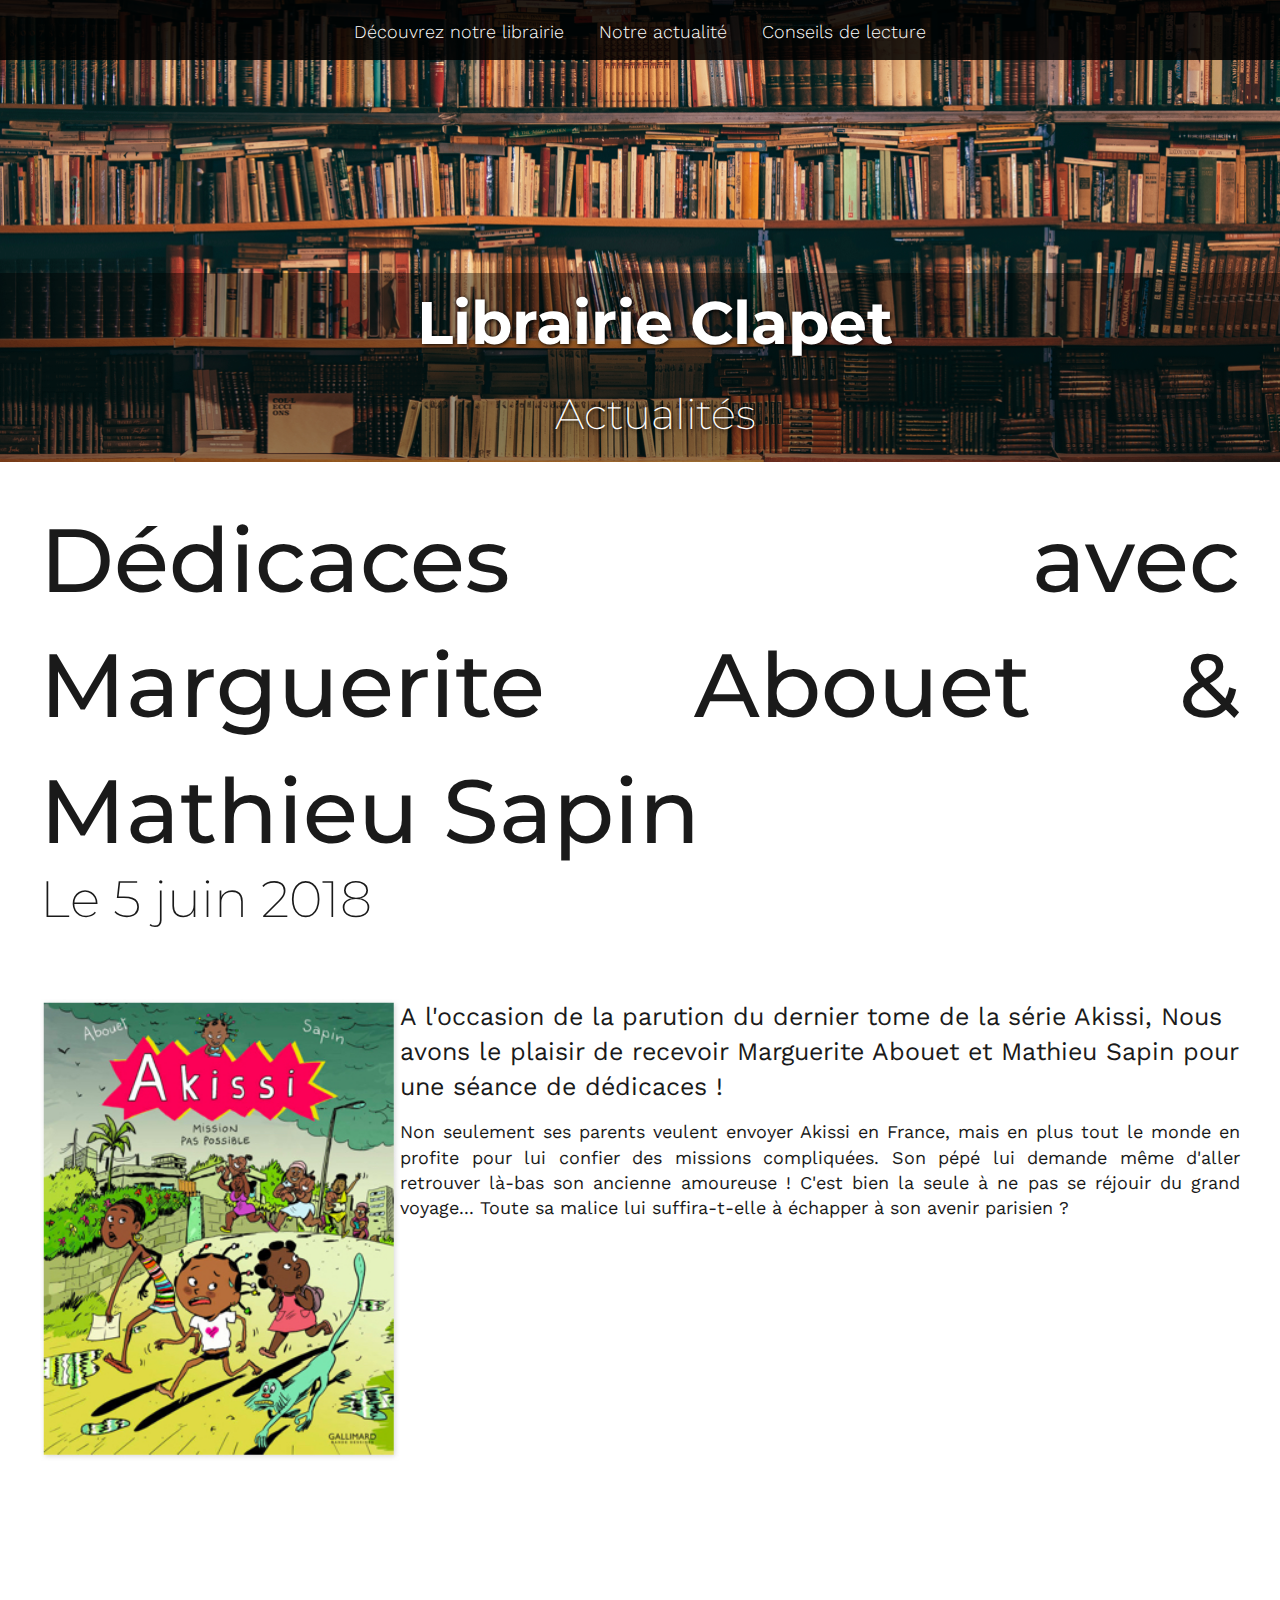
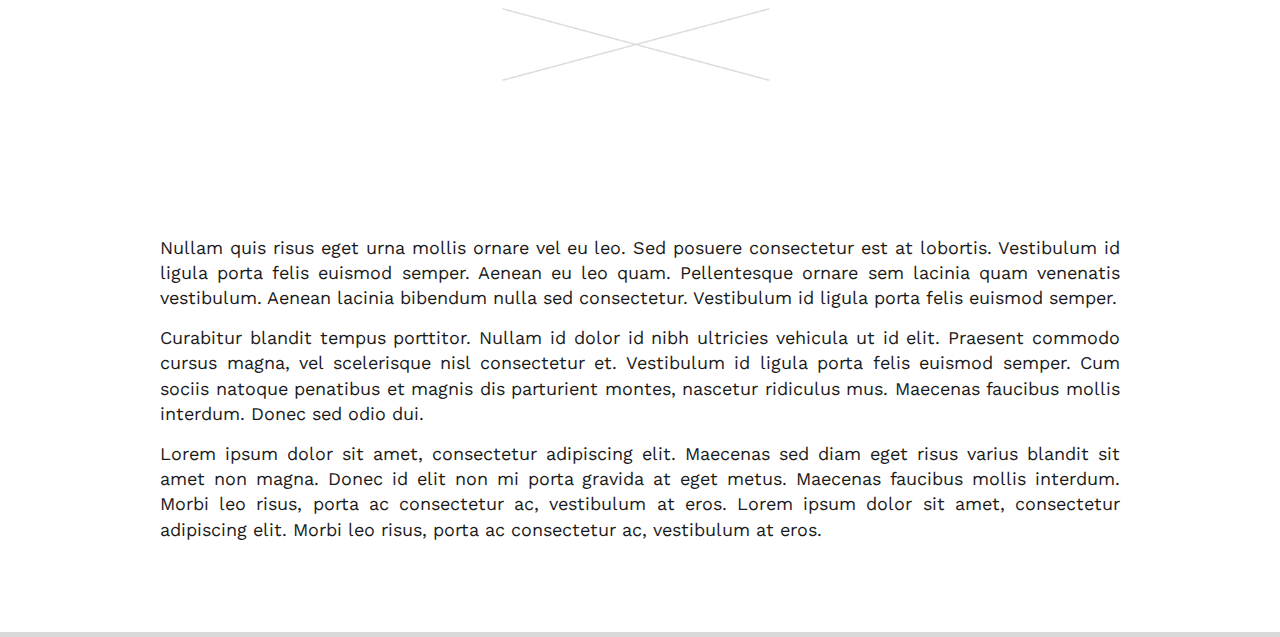
==== actualités.html @ 8cfcf107 "Page actualités" ====
<!DOCTYPE html>
<html>
  <head>
    <title>Librairie Clapet</title>
    <meta name="description" content="Librairie généraliste et enthousiaste !">
    <meta charset="utf-8">
    <meta http-equiv="Content-Type" content="text/html; charset=utf-8">
    <meta http-equiv="X-UA-Compatible" content="IE=edge,chrome=1">
    <meta name="viewport" content=", width=device-width, initial-scale=1">
    <link rel="shortcut icon" href="./img/favicon.ico">
    <link rel="apple-touch-icon" href="./img/favicon.ico">
    <link rel="stylesheet" href="./css/reset.css">
    <link rel="stylesheet" href="./css/main.css">
    <link href="https://fonts.googleapis.com/css?family=Montserrat:200,300,400,500,600,700|Work+Sans" rel="stylesheet">

  </head>
  <body>
    <div class="header page-single conseils-de-lecture" id="header">
      <nav class="header__nav nav-main">
        <ul class="nav-main__list container">
          <li class="nav-main__item"><a class="nav-main__link" href="./decouvrez-notre-librairie.html">Découvrez notre librairie</a></li>
          <li class="nav-main__item"><a class="nav-main__link" href="./notre-actualite.html">Notre actualité</a></li>
          <li class="nav-main__item"><a class="nav-main__link" href="./conseils-de-lecture.html">Conseils de lecture</a></li>
        </ul>
      </nav><a class="header__content container" href="./index.html">
        <h1 class="header__title">Librairie Clapet</h1>
        <p class="header__subtitle">Actualités</p></a>
    </div>
    <div class="container container-big page-single conseils-de-lecture">
      <div class="page-single__header">
        <h2 class="page-single__title">Dédicaces avec Marguerite Abouet & Mathieu Sapin</h2>
        <h2 class="page-single__subtitle">Le 5 juin 2018</h2>
      </div>
<div class="colonnes">
      <div class="bitmap">

      <img src="./img/bitmap.jpg">
      </div>
<div class="bloc-texte">

      <p class="chapo2">A l'occasion de la parution du dernier tome de la série Akissi, Nous avons le plaisir de recevoir Marguerite Abouet et Mathieu Sapin pour une séance de dédicaces !</p>
      
      <p>Non seulement ses parents veulent envoyer Akissi en France, mais en plus tout le monde en profite pour lui confier des missions compliquées. Son pépé lui demande même d'aller retrouver là-bas son ancienne amoureuse ! C'est bien la seule à ne pas se réjouir du grand voyage... Toute sa malice lui suffira-t-elle à échapper à son avenir parisien ?</p>
      
     </div></div></div>
<div class='croix'>
  <img class = "croix" src="img/croix.PNG" alt=""></div>

     <div class= 'texte-2'>

    
      <p>Nullam quis risus eget urna mollis ornare vel eu leo. Sed posuere consectetur est at lobortis. Vestibulum id ligula porta felis euismod semper. Aenean eu leo quam. Pellentesque ornare sem lacinia quam venenatis vestibulum. Aenean lacinia bibendum nulla sed consectetur. Vestibulum id ligula porta felis euismod semper.</p>
      <p>Curabitur blandit tempus porttitor. Nullam id dolor id nibh ultricies vehicula ut id elit. Praesent commodo cursus magna, vel scelerisque nisl consectetur et. Vestibulum id ligula porta felis euismod semper. Cum sociis natoque penatibus et magnis dis parturient montes, nascetur ridiculus mus. Maecenas faucibus mollis interdum. Donec sed odio dui.</p>
      <p>Lorem ipsum dolor sit amet, consectetur adipiscing elit. Maecenas sed diam eget risus varius blandit sit amet non magna. Donec id elit non mi porta gravida at eget metus. Maecenas faucibus mollis interdum. Morbi leo risus, porta ac consectetur ac, vestibulum at eros. Lorem ipsum dolor sit amet, consectetur adipiscing elit. Morbi leo risus, porta ac consectetur ac, vestibulum at eros.</p>
    </div> </div>
    <script src="./js/main.js"></script>
  </body>
</html>
---- css/main.css ----
/**
* -----------
* Global
* -----------
*/

body {
  margin: auto;
  border-bottom: 5px solid #d9d9d9;
  padding-bottom: 75px;
  font-family: 'Work Sans', sans-serif;
  font-weight: 400;
  color: #1a1a1a;
}

p, li, td, th, textarea, caption, pre, blockquote, label, input, select, textarea {
  font-size: 18px;
  line-height: 1.4;
}

li {
  margin: 5px 0;
}

p {
  margin: 15px 0;
}

b, strong, optgroup {
  font-weight: 700;
}

h1 {
  margin: 25px 0;
  font-size: 64px;
  font-weight: 700;
}

h2 {
  margin: 25px 0;
  font-size: 64px;
  font-weight: 200;

}

h3 {
  margin: 25px 0;
  font-size: 2.6em;
  font-weight: 200;
}

h4 {
  margin: 20px 0;
  font-size: 1.6em;
}

h5 {
  margin: 20px 0;
  font-size: 1.6em;
}

h6 {
  margin: 15px 0;
  font-size: 1.4em;
}

h1, h2, h3, h4, h5, h6 {
  font-family: 'Montserrat', sans-serif;
  line-height: 1;
}

a, button {
  color: #d86324;
  text-decoration: none;
}
a:hover, button:hover {
  text-decoration: underline;
}

button {
  background-color: transparent;
  color: #d86324;
}


/**
* -----------
* Layout
* -----------
*/

.container {
  margin: auto;
  padding: 0 15px;
  width: 960px;
  max-width: 100%;
  text-align: center
}
.container-big {
  width: 1200px;
}

.text-container {
  margin: auto;
  max-width: 960px;
}

.columns {
  display: flex;
}

.column {
  max-width: 100%;
}

.column + .column {
  margin-left: 40px;
}

.column--50 {
  width: 50%;
}

.column--grow {
  flex-grow: 1;
}

.column--shrink {
  flex-shrink: 1;
}

.column--580 {
  width: 580px;
}


/**
* -----------
* Objects
* -----------
*/

.list-inline {
  display: block;
  margin: 0;
  padding: 0;
}
.list-inline > * {
  display: inline-block;
  margin: 5px;
  padding: 0;
}

@media screen and (min-width: 780px) {
  .list-flex {
    display: flex;
    justify-content: space-between;
  }
}

.link-block {
  display: block;
  color: inherit;
}
.link-block:hover {
  text-decoration: none;
}

.align-left {
  text-align: left;
}

.align-center {
  text-align: center;
}

.align-right {
  text-align: right;
}

.align-justify {
  text-align: justify;
}

.align-justify.align-center {
  text-align-last: center;
}

/**
* texts & images
*/

.important {
  font-size: 2.5em;
}

.introduction {
  font-size: 1.7em;
}

.chapo {
  font-size: 25px;
  text-align: center;
  font-family: 'Work Sans', sans-serif;
  font-weight: 400;
  max-width: 960px;
  margin-left: auto;
  margin-right: auto;
  padding-top: 85px;
  margin: 0px;
}

.full-width {
  display: block;
  width: 100%;
  margin: 50px auto;
}


/**
* -----------
* Components
* -----------
*/


/**
* header
*/
.header {
  position: relative;
  margin-right: auto;
  margin-left: auto;
  margin-bottom: 35px;
  height: 462px;
  background: url("../img/background.png");
  background-size: cover;
  background-position: center bottom;
  overflow: hidden;
}


.header__content {
  display: block;
  margin: 0;
  position: absolute;
  padding-top: 20px;
  bottom: 0;
  width: 100%;
  text-align: center;
  color: white;
  font-family: 'Montserrat', sans-serif;
  text-shadow: 1px 1px 4px #000;
  background: rgba(0, 0, 0, 0.4);
}
.header__content:hover {
  text-decoration: none;
}

.header__title {
  margin: 0;
  font-size: 60px;
  margin-bottom: 32px;
  font-weight: 700;
}

.header__subtitle {
  margin: 0;
  margin-bottom: 18px;
  font-size: 42px;
  text-shadow: 1px 1px 5px #000;
  font-weight: 200;
  font-family: 'Montserrat', sans-serif;

}


.header__nav {
  background-color: rgba(0, 0, 0, 0.85);
}

.nav-main__item {
  display: inline-block;
  font-size: 18px;
  font-weight: 300;
  margin: 0px;
}

.nav-main__link {
  display: block;
  padding: 10px;
  color: #fff;
  padding-top: 19px;
  padding-bottom: 16px;
  padding-right: 15px;
  padding-left: 15px;
}
.nav-main__link:hover {
  text-decoration: none;
  color: #d86324;
}


/**
* separator
*/
.separator {
  display: block;
  margin: 50px auto;
  width: 200px;
  height: 1px;
  border: none;
  background-color: #d9d9d9;
}

.croix {
  padding-top: 60px;
  padding-bottom: 60px;
  display: block;
  margin: auto;
 
}

/**
* honey-pot
*/

.honey-pot-list {
  text-align: center;
  display: flex;
  justify-content: space-around;
}

.honey-pot {
  display: inline-block;
  margin: 0 30px 35px 30px;
  text-align: center;
}

.honey-pot__link {
  color: #303044;
}
.honey-pot__link:hover {
  color: #d86324;
}

.honey-pot__thumbnail {
  position: relative;
  display: inline-block;
  margin-bottom: 10px;
  filter: grayscale(0);
}

.honey-pot__thumbnail:hover {
  filter: grayscale(60%);
}

.honey-pot__thumbnail img {
  display: block;
}

.honey-pot__title {
  margin: 0;
  font-size: 26px;
  font-weight: 600;
  font-family: 'Montserrat', sans-serif;
}

.honey-pot__subtitle {
  margin: 0;
  font-size: 22px;
  font-weight: 300;
  font-family: 'Montserrat', sans-serif;
}



/**
* news
*/

.news__link:hover {
  color: #d86324;
}

.news__link:hover .news__thumbnail {
  -webkit-filter: grayscale(60%);
  filter: grayscale(60%);
  -webkit-transition-delay: 0ms;
  -o-transition-delay: 0ms;
  transition-delay: 0ms;
}


.news__thumbnail {
  margin-bottom: 10px;
  filter: grayscale(0);
}

.news__image {
  display: block;
  width: 100%;
}

.news__date {
  margin: 0;
  font-size: 18px;
  color: #e8a27d;
  font-family: 'Montserrat', sans-serif;
  text-align: left;

}

.news__title {
  margin: 0 0 15px;
  font-weight: 500;
  font-size: 20px;
  line-height: 1.4;
  font-family: 'Montserrat', sans-serif;
  text-align: left;
}

.news__text {
  margin: 0;
  font-size: 15px;
  line-height: 1.4;
  text-align: left;
}

.page-list .news {
  margin: 0 auto 20px auto;
  border-bottom: 1px solid #b0b0c5;
  padding-bottom: 20px;
  max-width: 320px;
}

.news--main {
  padding-bottom: 35px;
  border-bottom: 1px solid #b0b0c5;
}
.news--main .news__link {
  display: flex;
  align-items: flex-start;
}
.news--main .news__thumbnail {
  margin-bottom: 0;
  margin-right: 40px;
  min-width: 360px;
}

/**
* news-list
*/
.news-list {
  display: grid;
  grid-gap: 35px;
  grid-template-columns: repeat(3, 1fr);
  grid-template-rows: auto;
  margin-bottom: 35px;
}

.news-list .news-list__news--main {
  grid-column: span 3;
}

.news-list__news {
  grid-column: span 1;

}
.news-big {
  display: grid;
  grid-column: span 3;
  grid-gap: 35px;
  grid-template-columns: repeat(3, 1fr);
  grid-template-rows: auto;
  border-bottom: 1px solid #b0b0c5;
  padding-bottom: 25px;
}

.news-texte {
  grid-column: span 2;

  text-align: left;
}
/**
* -----------
* Trumps
* -----------
*/


/**
* single
*/
.page-single {
  text-align: justify;
}

.page-single__header {
  margin-bottom: 75px;
}

.page-single__title {
  margin: 0;
  font-size: 5.6em;
  line-height: 1.4;
  font-weight: 500;
}

.page-single__subtitle {
  margin: 0;
  font-size: 3.2em;
  font-weight: 200;
}


/**
* decouvrez-notre-librairie
*/
.container.decouvrez-notre-librairie {
  text-align: center;
}

/**
* index
*/
.index-title {
  text-align: center;
  margin-bottom: 75px;
  margin-top: 0px;
  
}

/**
*citation
*/

.texte-citation {
  color: #e8a27d;
border-left: 2px solid #d9d9d9;
font-family: 'Montserrat', sans-serif;
font-size: 24px;
font-weight: 200;
padding-left: 12px;
margin-top: 50px;
}

.auteur-citation {
  color: #1a1a1a;
  text-align: right;
  font-family: 'Work Sans', sans-serif;

}
.colonnes {
  display: flex;
}

.image-couverture {
  min-width: 50%;
  margin-right: 40px;
  align-items: center;
}

.chapo2 {
  text-align: left;
  font-size: 25px;
  font-family: 'Work Sans', sans-serif;
  font-weight: 400;
  max-width: 960px;
  margin-left: auto;
  margin-right: auto;
  margin: 0px;
}
.texte-2  {
  margin: auto;
  padding: 0 15px;
  width: 960px;
  max-width: 100%;
  text-align: justify;
}

.image-magasin {
  margin-top: 40px;
margin-right: auto; 
margin-left : auto;
padding:  15px;
width: 1200px;
max-width: 100%;
text-align: center;
}

.map {
  width: 100%;
}

.bitmap {
  min-width: 30%;
  align-items: center;
}

.bitmap img {
  width: 100%;
}
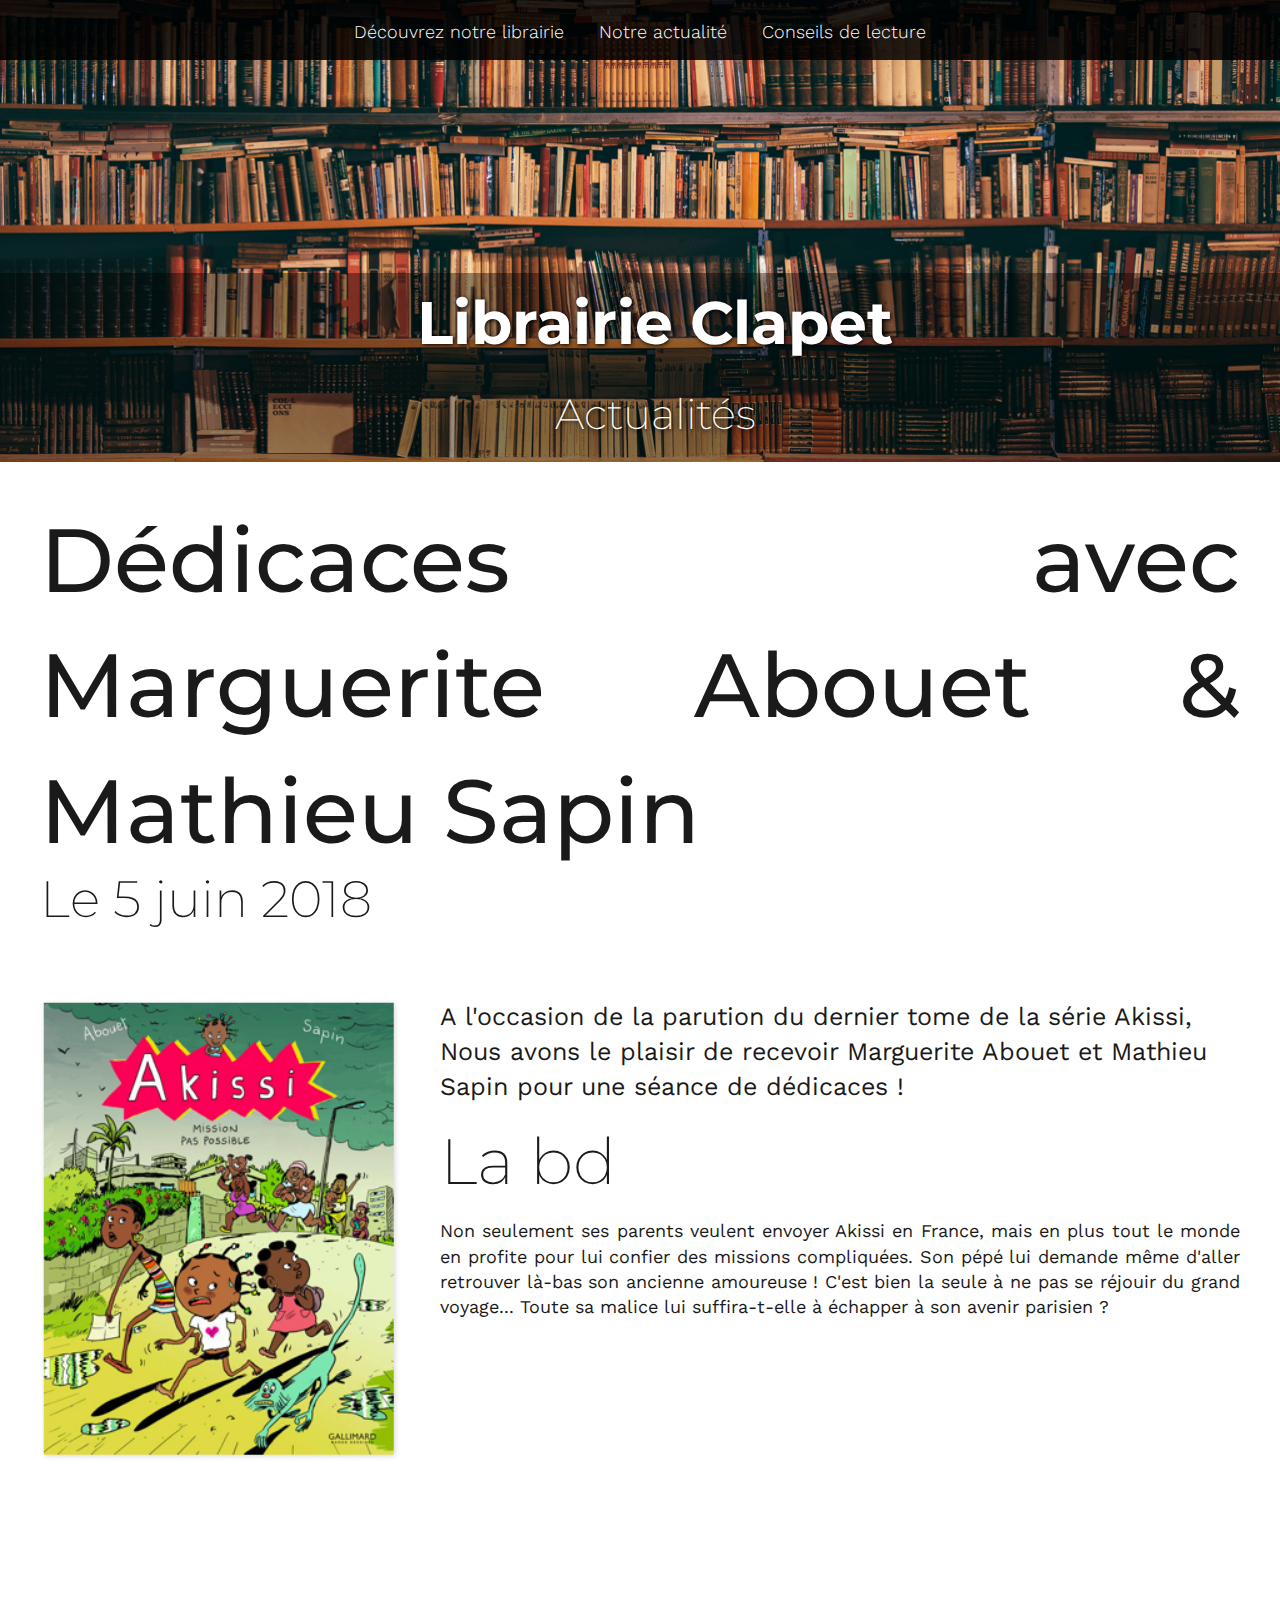
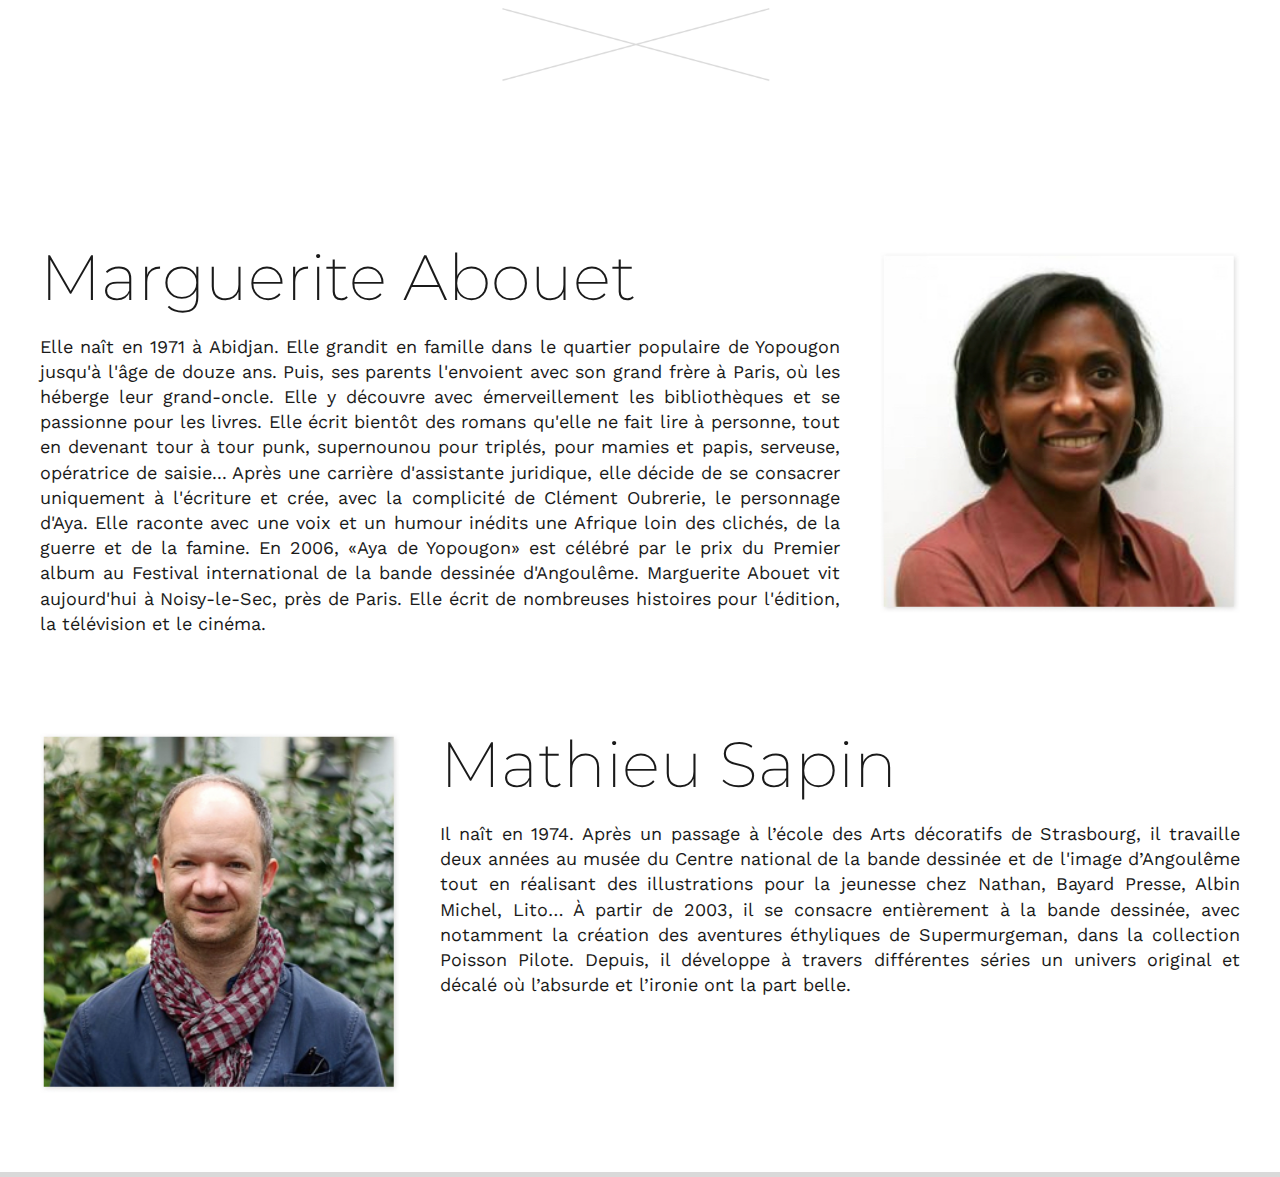
==== commit 58345165: "Page actualité finie" ====
--- a/actualités.html
+++ b/actualités.html
@@ -36,23 +36,49 @@
 
       <img src="./img/bitmap.jpg">
       </div>
-<div class="bloc-texte">
+<div class="bloc-texte1">
 
       <p class="chapo2">A l'occasion de la parution du dernier tome de la série Akissi, Nous avons le plaisir de recevoir Marguerite Abouet et Mathieu Sapin pour une séance de dédicaces !</p>
-      
+    <h2 class= "title_actualite_1"> La bd </h2>
       <p>Non seulement ses parents veulent envoyer Akissi en France, mais en plus tout le monde en profite pour lui confier des missions compliquées. Son pépé lui demande même d'aller retrouver là-bas son ancienne amoureuse ! C'est bien la seule à ne pas se réjouir du grand voyage... Toute sa malice lui suffira-t-elle à échapper à son avenir parisien ?</p>
       
-     </div></div></div>
+     </div></div>
+
+
 <div class='croix'>
   <img class = "croix" src="img/croix.PNG" alt=""></div>
 
-     <div class= 'texte-2'>
 
-    
-      <p>Nullam quis risus eget urna mollis ornare vel eu leo. Sed posuere consectetur est at lobortis. Vestibulum id ligula porta felis euismod semper. Aenean eu leo quam. Pellentesque ornare sem lacinia quam venenatis vestibulum. Aenean lacinia bibendum nulla sed consectetur. Vestibulum id ligula porta felis euismod semper.</p>
-      <p>Curabitur blandit tempus porttitor. Nullam id dolor id nibh ultricies vehicula ut id elit. Praesent commodo cursus magna, vel scelerisque nisl consectetur et. Vestibulum id ligula porta felis euismod semper. Cum sociis natoque penatibus et magnis dis parturient montes, nascetur ridiculus mus. Maecenas faucibus mollis interdum. Donec sed odio dui.</p>
-      <p>Lorem ipsum dolor sit amet, consectetur adipiscing elit. Maecenas sed diam eget risus varius blandit sit amet non magna. Donec id elit non mi porta gravida at eget metus. Maecenas faucibus mollis interdum. Morbi leo risus, porta ac consectetur ac, vestibulum at eros. Lorem ipsum dolor sit amet, consectetur adipiscing elit. Morbi leo risus, porta ac consectetur ac, vestibulum at eros.</p>
-    </div> </div>
-    <script src="./js/main.js"></script>
+
+  <div class="colonnes">
+     <div class= 'bloc-texte2'>
+        <h2 class= "title_actualite_1"> Marguerite Abouet </h2>
+      <p>Elle naît en 1971 à Abidjan. Elle grandit en famille dans le quartier populaire de Yopougon jusqu'à l'âge de douze ans. Puis, ses parents l'envoient avec son grand frère à Paris, où les héberge leur grand-oncle. Elle y découvre avec émerveillement les bibliothèques et se passionne pour les livres. Elle écrit bientôt des romans qu'elle ne fait lire à personne, tout en devenant tour à tour punk, supernounou pour triplés, pour mamies et papis, serveuse, opératrice de saisie... Après une carrière d'assistante juridique, elle décide de se consacrer uniquement à l'écriture et crée, avec la complicité de Clément Oubrerie, le personnage d'Aya. Elle raconte avec une voix et un humour inédits une Afrique loin des clichés, de la guerre et de la famine. En 2006, «Aya de Yopougon» est célébré par le prix du Premier album au Festival international de la bande dessinée d'Angoulême. Marguerite Abouet vit aujourd'hui à Noisy-le-Sec, près de Paris. Elle écrit de nombreuses histoires pour l'édition, la télévision et le cinéma.</p>
+     </div>
+   
+      <div class="bitmap2">
+
+          <img src="./img/bitmap2.png">
+          </div>
+   
+   </div>
+  
+
+    <div class="colonnes">
+        <div class="portrait-homme">
+
+            <img src="./img/portrait-homme.png">
+            </div>
+
+            <div class= 'bloc-texte3'>
+                <h2 class= "title_actualite_1"> Mathieu Sapin </h2>
+              <p>Il naît en 1974. Après un passage à l’école des Arts décoratifs de Strasbourg, il travaille deux années au musée du Centre national de la bande dessinée et de l'image d’Angoulême tout en réalisant des illustrations pour la jeunesse chez Nathan, Bayard Presse, Albin Michel, Lito… À partir de 2003, il se consacre entièrement à la bande dessinée, avec notamment la création des aventures éthyliques de Supermurgeman, dans la collection Poisson Pilote. Depuis, il développe à travers différentes séries un univers original et décalé où l’absurde et l’ironie ont la part belle.</p>
+             </div></div>
+
+
+            </div> </div>
+
+
+   <script src="./js/main.js"></script>
   </body>
 </html>
--- a/css/main.css
+++ b/css/main.css
@@ -601,4 +601,39 @@
 
 .bitmap img {
   width: 100%;
+}
+
+.bloc-texte1 {
+  margin-left: 40px;
+}
+
+.bitmap2 {
+  min-width: 30%;
+  align-items: center;
+  
+}
+
+.bitmap2 img {
+  width: 100%;
+  margin-top: 32px;
+}
+
+.portrait-homme {
+  min-width: 30%;
+  align-items: center;
+ 
+}
+
+.portrait-homme img {
+  width: 100%;
+  margin-top: 26px;
+}
+
+.bloc-texte2 {
+  margin-right: 40px;
+  margin-bottom: 56px;
+}
+
+.bloc-texte3 {
+  margin-left: 40px;
 }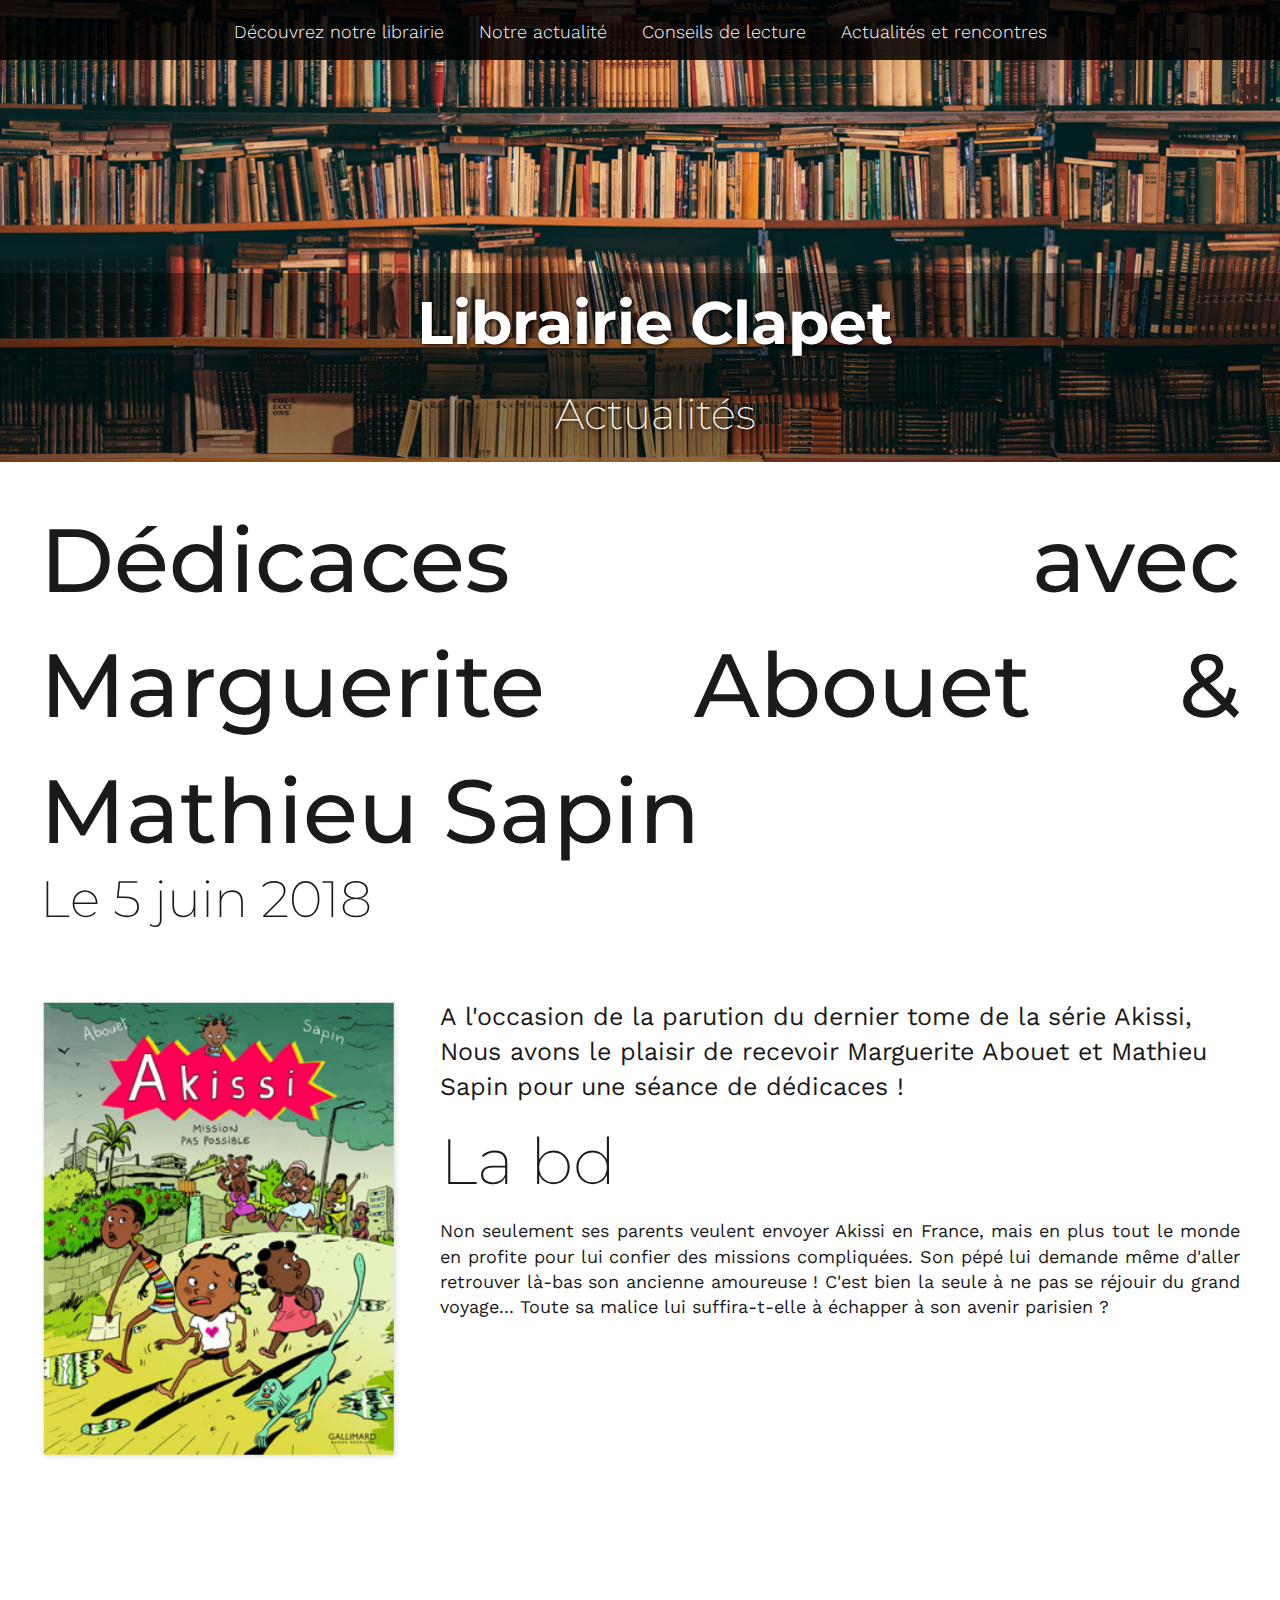
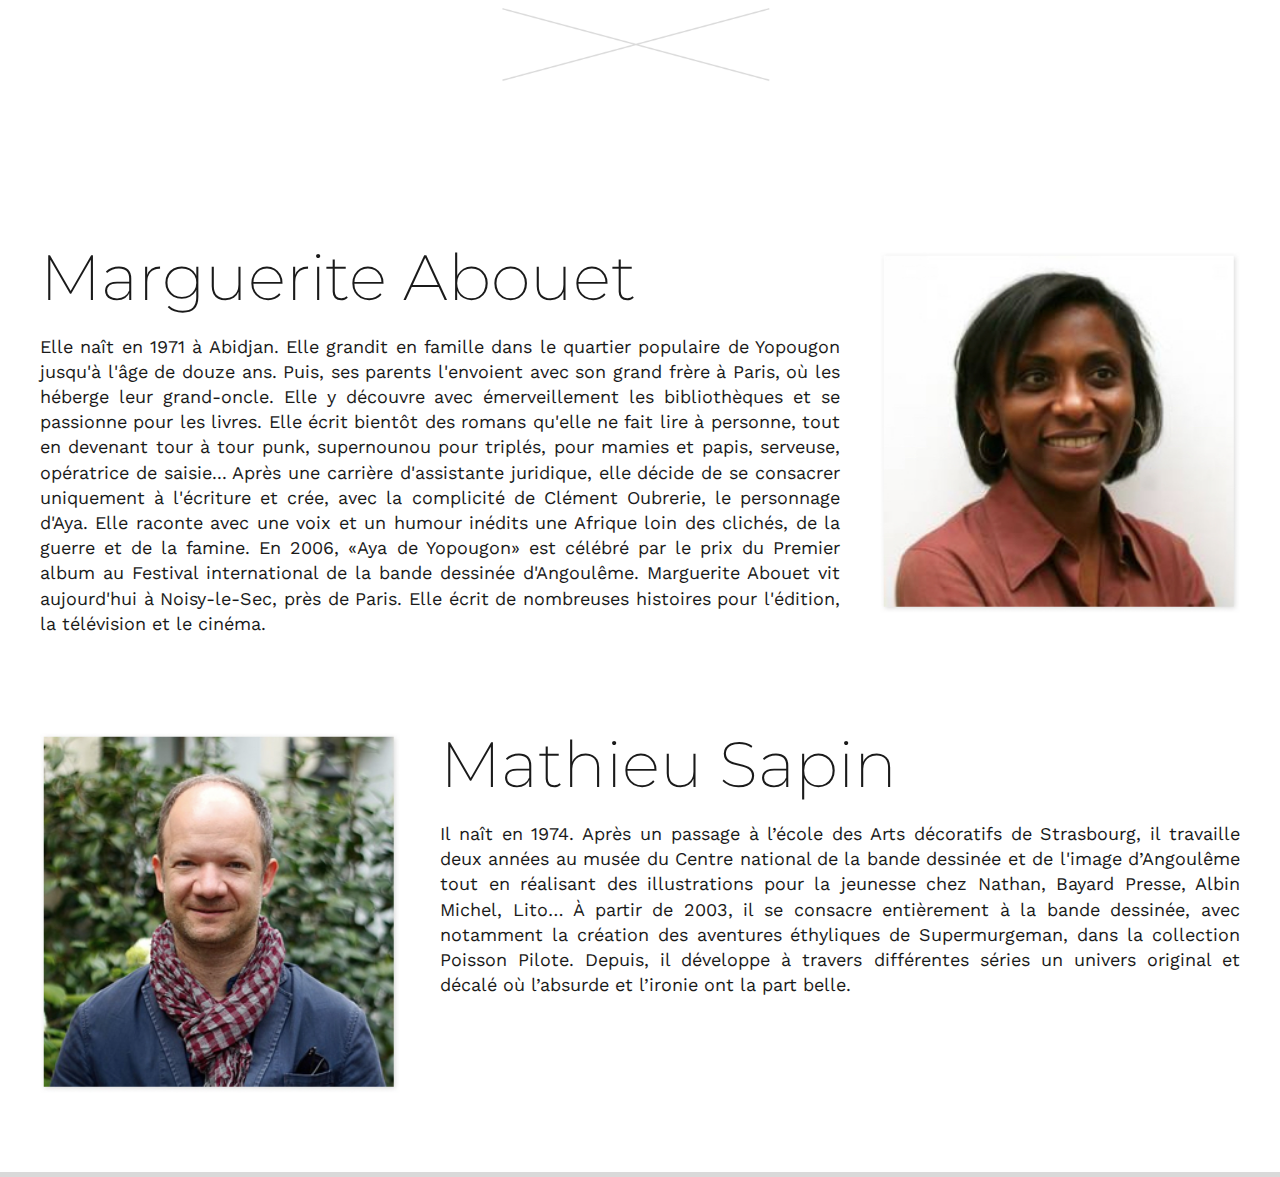
==== commit ef0ba2bd: "Page actualités et rencontre" ====
--- a/actualités.html
+++ b/actualités.html
@@ -18,9 +18,10 @@
     <div class="header page-single conseils-de-lecture" id="header">
       <nav class="header__nav nav-main">
         <ul class="nav-main__list container">
-          <li class="nav-main__item"><a class="nav-main__link" href="./decouvrez-notre-librairie.html">Découvrez notre librairie</a></li>
-          <li class="nav-main__item"><a class="nav-main__link" href="./notre-actualite.html">Notre actualité</a></li>
-          <li class="nav-main__item"><a class="nav-main__link" href="./conseils-de-lecture.html">Conseils de lecture</a></li>
+            <li class="nav-main__item"><a class="nav-main__link" href="./decouvrez-notre-librairie.html">Découvrez notre librairie</a></li>
+            <li class="nav-main__item"><a class="nav-main__link" href="./actualités.html">Notre actualité</a></li>
+            <li class="nav-main__item"><a class="nav-main__link" href="./conseils-de-lecture.html">Conseils de lecture</a></li>
+            <li class="nav-main__item"><a class="nav-main__link" href="./actualités-et-rencontres.html">Actualités et rencontres</a></li>
         </ul>
       </nav><a class="header__content container" href="./index.html">
         <h1 class="header__title">Librairie Clapet</h1>
--- a/css/main.css
+++ b/css/main.css
@@ -636,4 +636,61 @@
 
 .bloc-texte3 {
   margin-left: 40px;
+}
+
+/**
+* actualités et rencontres
+*/
+
+.news-list2 {
+    display: grid;
+    grid-gap: 35px;
+    grid-template-columns: repeat(4, 1fr);
+    grid-template-rows: auto;
+    margin-bottom: 35px;
+    margin: auto;
+    padding: 0 15px;
+    width: 1200px;
+    max-width: 100%;
+    text-align: center;
+}
+
+.news-list2 .news-list__news--main2 {
+  grid-column: span 4;
+}
+
+.news-list__news2 {
+  grid-column: span 1;
+
+}
+.news-big2 {
+  grid-column: span 2;
+
+}
+
+.news-texte2 {
+  grid-column: span 2;
+
+  text-align: left;
+}
+
+.news-big3 {
+  display: block;
+  grid-column: span 2;
+}
+
+.news__text2 {
+  margin: 0;
+  font-size: 24px;
+  line-height: 1.4;
+  text-align: left;
+}
+
+.news__title2 {
+  margin: 0 0 15px;
+  font-weight: 500;
+  font-size: 34px;
+  line-height: 1.4;
+  font-family: 'Montserrat', sans-serif;
+  text-align: left;
 }